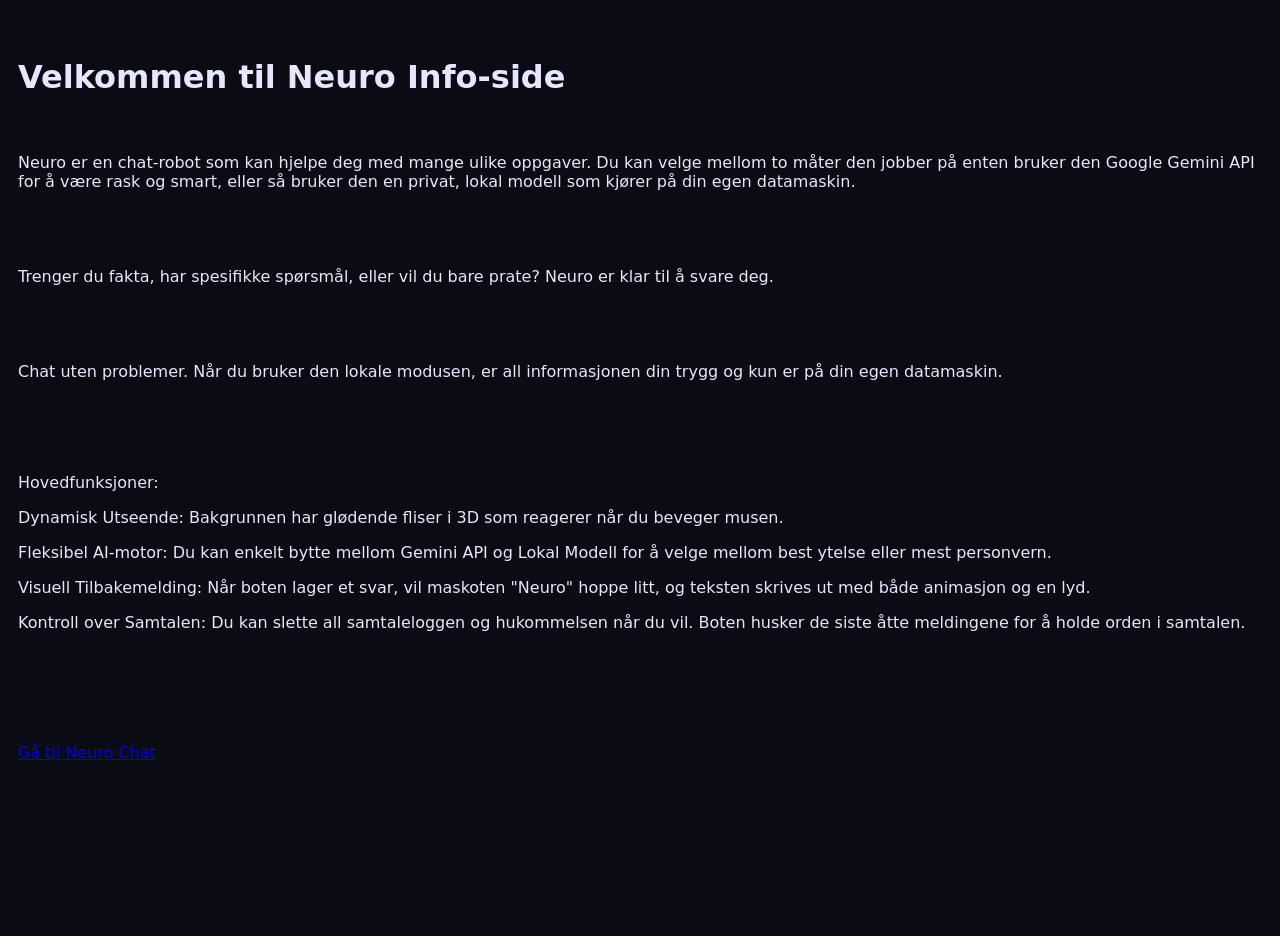
==== NeuroAIPage/Knud/Infopage.html @ 7fa0c174 "modified:   NeuroAIPage/Knud/Infopage.html 	new file:   NeuroAIPage/Knud/InfopageMagne.css" ====
<!DOCTYPE html>
<html lang="en">
<head>
    <meta charset="UTF-8">
    <meta name="viewport" content="width=device-width, initial-scale=1.0">
    <title>Neuro Info-side</title>
    <link rel="stylesheet" href="Infopage.css"> <!-- Alternative availible, made by Magne(Alt) -->
</head>
<body>
    
    <h1>
Velkommen til Neuro Info-side
    </h1>
    <p>
Neuro er en chat-robot som kan hjelpe deg med mange ulike oppgaver. Du kan velge mellom to måter den jobber på enten bruker den Google Gemini API for å være rask og smart, eller så bruker den en privat, lokal modell som kjører på din egen datamaskin. <br><br><br><br><br>
Trenger du fakta, har spesifikke spørsmål, eller vil du bare prate? Neuro er klar til å svare deg. <br><br><br><br><br>
Chat uten problemer. Når du bruker den lokale modusen, er all informasjonen din trygg og kun er på din egen datamaskin. <br><br><br><br><br>
</p>
<p>
Hovedfunksjoner:
</p>
<p>
Dynamisk Utseende: Bakgrunnen har glødende fliser i 3D som reagerer når du beveger musen.    
<p> 
Fleksibel AI-motor: Du kan enkelt bytte mellom Gemini API og Lokal Modell for å velge mellom best ytelse eller mest personvern.    
</p>
<p> 
Visuell Tilbakemelding: Når boten lager et svar, vil maskoten "Neuro" hoppe litt, og teksten skrives ut med både animasjon og en lyd.    
</p>
<p>
Kontroll over Samtalen: Du kan slette all samtaleloggen og hukommelsen når du vil. Boten husker de siste åtte meldingene for å holde orden i samtalen.
</p>  
<br><br><br><br><br>
<a href="../Main/Neuro.html" class="cta-button">Gå til Neuro Chat</a> 
</div>
    
</body>
</html>
---- NeuroAIPage/Knud/Infopage.css ----
div {
  width: 300px;
  margin: auto;
  /* Color variables - reusable colors for the whole page */
}
:root { /* acts as system variable's path, providing global color definitions. in short, it's defining colors to be used throughout the CSS */
  --bg: #0b0b14;
  --panel: #12121b;
  --pink: hwb(324 30% 0%);
  --accent: rgba(255, 77, 184, 0.12);
  --text: #e6e6ff;
}
html, body {
  height: 100%;
  margin: 0;
  font-family: Inter, ui-sans-serif, system-ui, -apple-system, "Segoe UI", Roboto, "Helvetica Neue", Arial;
}

/* Main page background */
body {
  /* Bruker flat farge uten gradient for å fjerne "shading" */
  background: var(--bg); 
  color: var(--text);
  align-items: center;
  justify-content: center;
  padding: 18px;

}
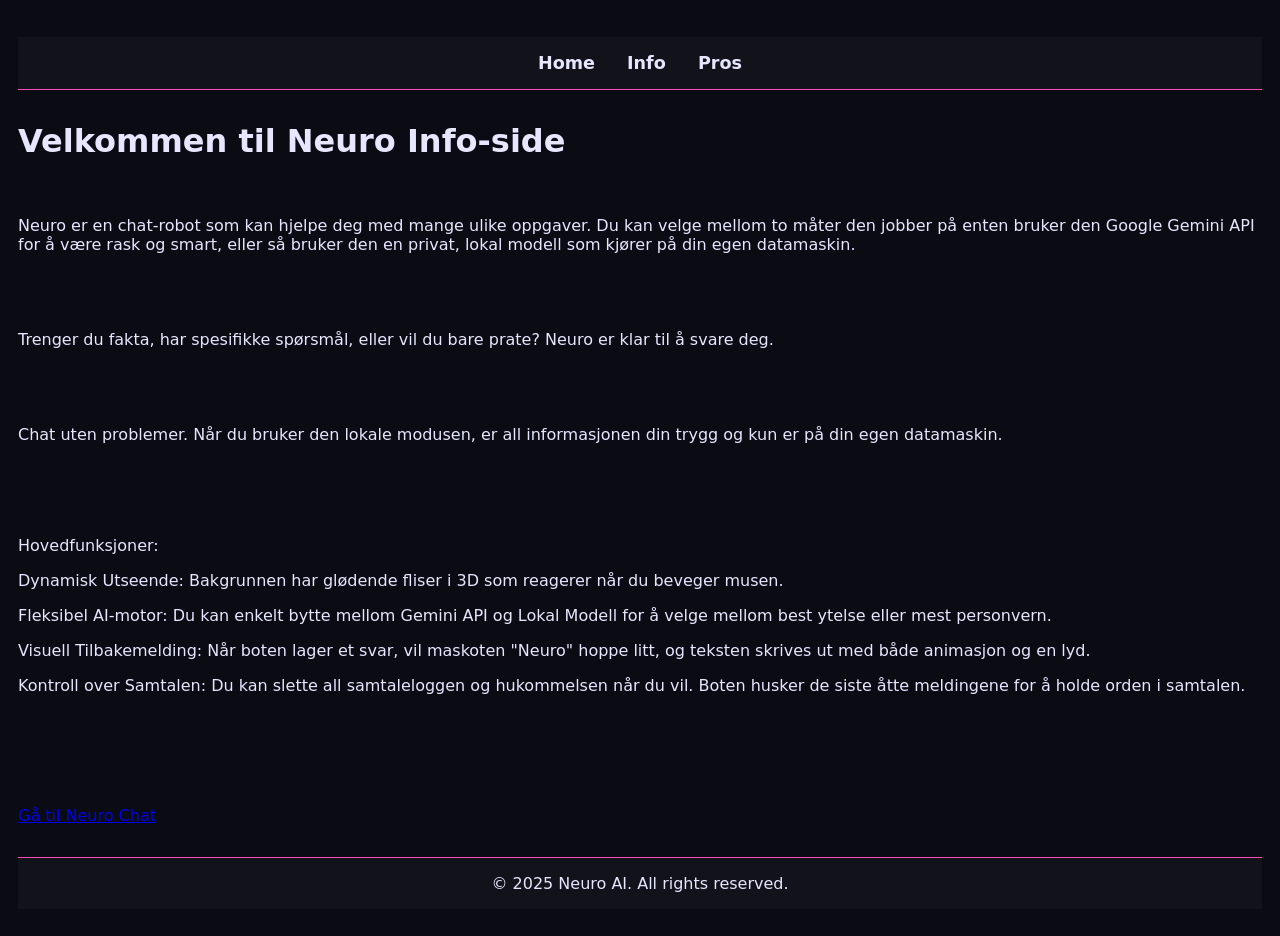
==== commit ff299119: "idk" ====
--- a/NeuroAIPage/Knud/Infopage.html
+++ b/NeuroAIPage/Knud/Infopage.html
@@ -7,8 +7,13 @@
     <link rel="stylesheet" href="Infopage.css"> <!-- Alternative availible, made by Magne(Alt) -->
 </head>
 <body>
-    
-    <h1>
+    <nav>
+        <a href="../Main/Neuro.html">Home</a>
+        <a href="Infopage.html">Info</a>
+        <a href="../Torstein/Pros.html">Pros</a>
+    </nav>
+    
+    <h1>
 Velkommen til Neuro Info-side
     </h1>
     <p>
@@ -33,6 +38,10 @@
 <br><br><br><br><br>
 <a href="../Main/Neuro.html" class="cta-button">Gå til Neuro Chat</a> 
 </div>
+
+    <footer>
+        &copy; 2025 Neuro AI. All rights reserved.
+    </footer>
     
 </body>
 </html>
--- a/NeuroAIPage/Knud/Infopage.css
+++ b/NeuroAIPage/Knud/Infopage.css
@@ -36,3 +36,37 @@
 
 
 
+
+/* Navigation Bar */
+nav {
+  background-color: var(--panel);
+  padding: 1rem;
+  display: flex;
+  justify-content: center;
+  gap: 2rem;
+  margin-bottom: 2rem;
+  border-bottom: 1px solid var(--pink);
+}
+
+nav a {
+  color: var(--text);
+  text-decoration: none;
+  font-weight: bold;
+  font-size: 1.1rem;
+  transition: color 0.3s;
+}
+
+nav a:hover {
+  color: var(--pink);
+}
+
+/* Footer */
+footer {
+  background-color: var(--panel);
+  padding: 1rem;
+  text-align: center;
+  margin-top: 2rem;
+  border-top: 1px solid var(--pink);
+  color: var(--text);
+}
+
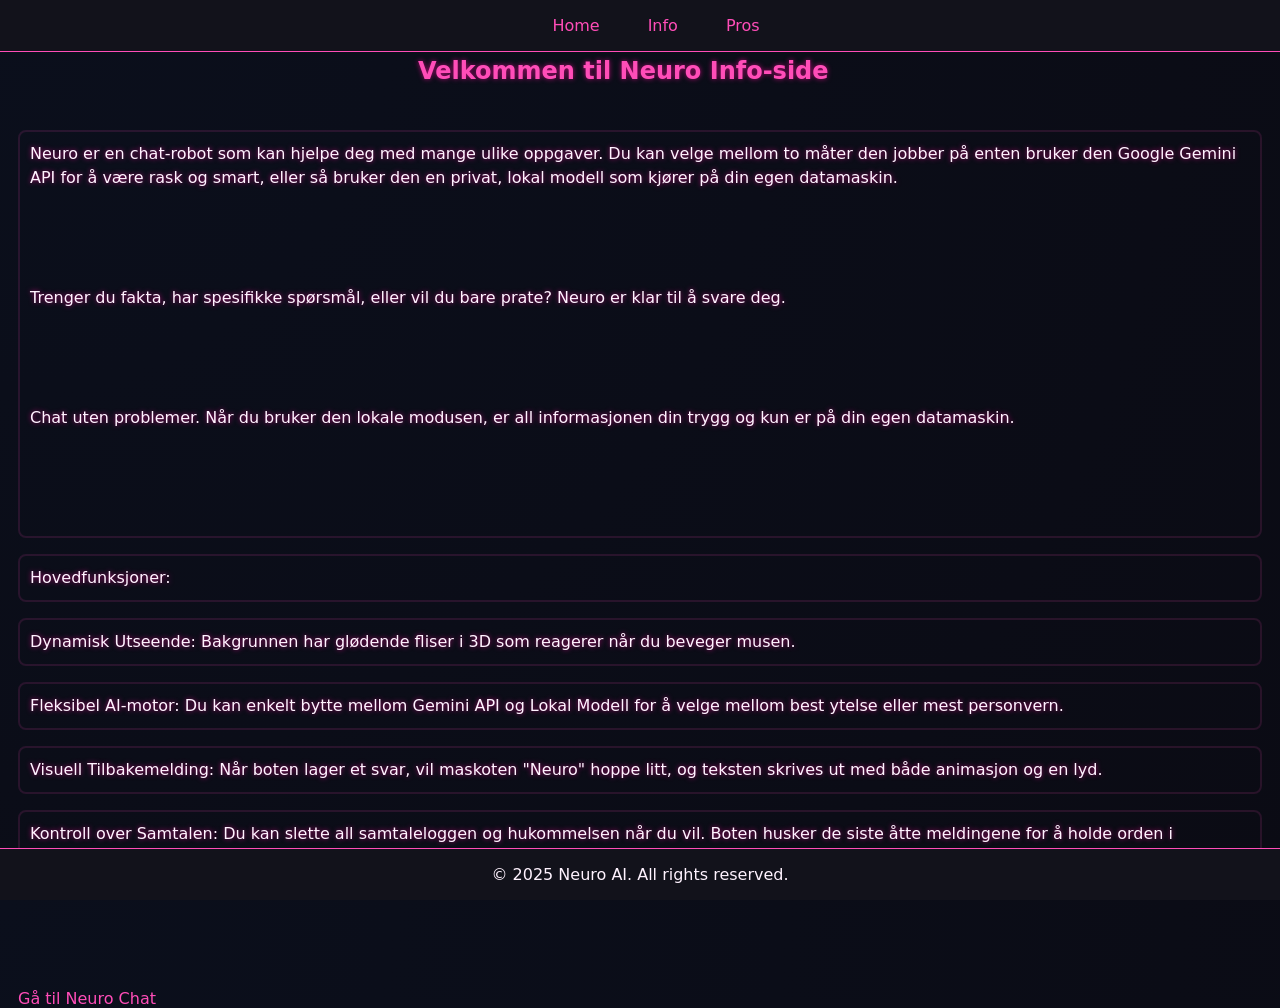
==== commit 674cd2c1: "modified:   NeuroAIPage/Knud/InfopageMagne.css" ====
--- a/NeuroAIPage/Knud/Infopage.html
+++ b/NeuroAIPage/Knud/Infopage.html
@@ -4,7 +4,7 @@
     <meta charset="UTF-8">
     <meta name="viewport" content="width=device-width, initial-scale=1.0">
     <title>Neuro Info-side</title>
-    <link rel="stylesheet" href="Infopage.css"> <!-- Alternative availible, made by Magne(Alt) -->
+    <link rel="stylesheet" href="InfopageMagne.css"> <!-- Alternative availible, made by Magne(Alt) -->
 </head>
 <body>
     <nav>
--- a/NeuroAIPage/Knud/InfopageMagne.css
+++ b/NeuroAIPage/Knud/InfopageMagne.css
@@ -0,0 +1,101 @@
+/* This is a seperate css file because I was physically pained to see the previous design */
+
+
+:root { /* similar to styles.css for Neuro.html. */
+    --bg: radial-gradient(circle at top left, #0b0f1c, #0b0b14);
+    --panel: #12121b;
+    --pink: hwb(324 30% 0%);
+    --accent: rgba(255, 77, 184, 0.12);
+    --text: #fff3ff;
+}
+
+
+nav {
+  background-color: var(--panel);
+  padding: 1rem;
+  display: flex;
+  justify-content: center;
+  gap: 3rem;
+  margin-bottom: 2rem;
+  border-bottom: 1px solid var(--pink);
+  width: 100vw;
+    position: fixed;
+    top: 0;
+    left: 0;
+    pointer-events: auto;
+}
+
+
+h1 {
+    text-align: center;
+    color: var(--pink);
+    font-size: 24px;
+    margin-top: 20px;
+    margin-bottom: 10px;
+    text-shadow : 0 0 5px rgba(255, 11, 157, 0.672); /* subtle glow effect */
+}
+
+
+html, body {
+  height: 100%;
+  margin: 0;
+  font-family: Inter, ui-sans-serif, system-ui, -apple-system, "Segoe UI", Roboto, "Helvetica Neue", Arial;
+}
+
+body {
+  /* Bruker flat farge uten gradient for å fjerne "shading" */
+  background: var(--bg); 
+  color: var(--text);
+  align-items: center;
+  justify-content: center;
+  padding: 18px;
+
+}
+
+p {
+    font-size: 16px;
+    line-height: 1.5;
+    margin-bottom: 12px;
+    pointer-events: auto;
+    background-color: var(--bg);
+    padding: 10px;
+    border-radius: 8px;
+    border: 2px solid var(--accent);
+    color: var(--text);
+    text-shadow : 0 0 5px rgba(255, 11, 157, 0.672); /* subtle glow effect */
+}
+
+a {
+    color: var(--pink);
+    text-decoration: none;
+}
+
+a:hover {
+    text-decoration: underline;
+}
+
+ul {
+    list-style-type: disc;
+    padding-left: 20px;
+}
+
+li {
+    margin-bottom: 8px;
+}
+
+/* footer styling */
+footer {
+  background-color: var(--panel);
+  text-align: center;
+  margin-top: 2rem;
+  border-top: 1px solid var(--pink);
+  color: var(--text);
+  width: 100vw;
+    padding: 1rem 0;
+    position: fixed;
+    bottom: 0;
+    left: 0;
+    pointer-events: auto;
+    
+}
+
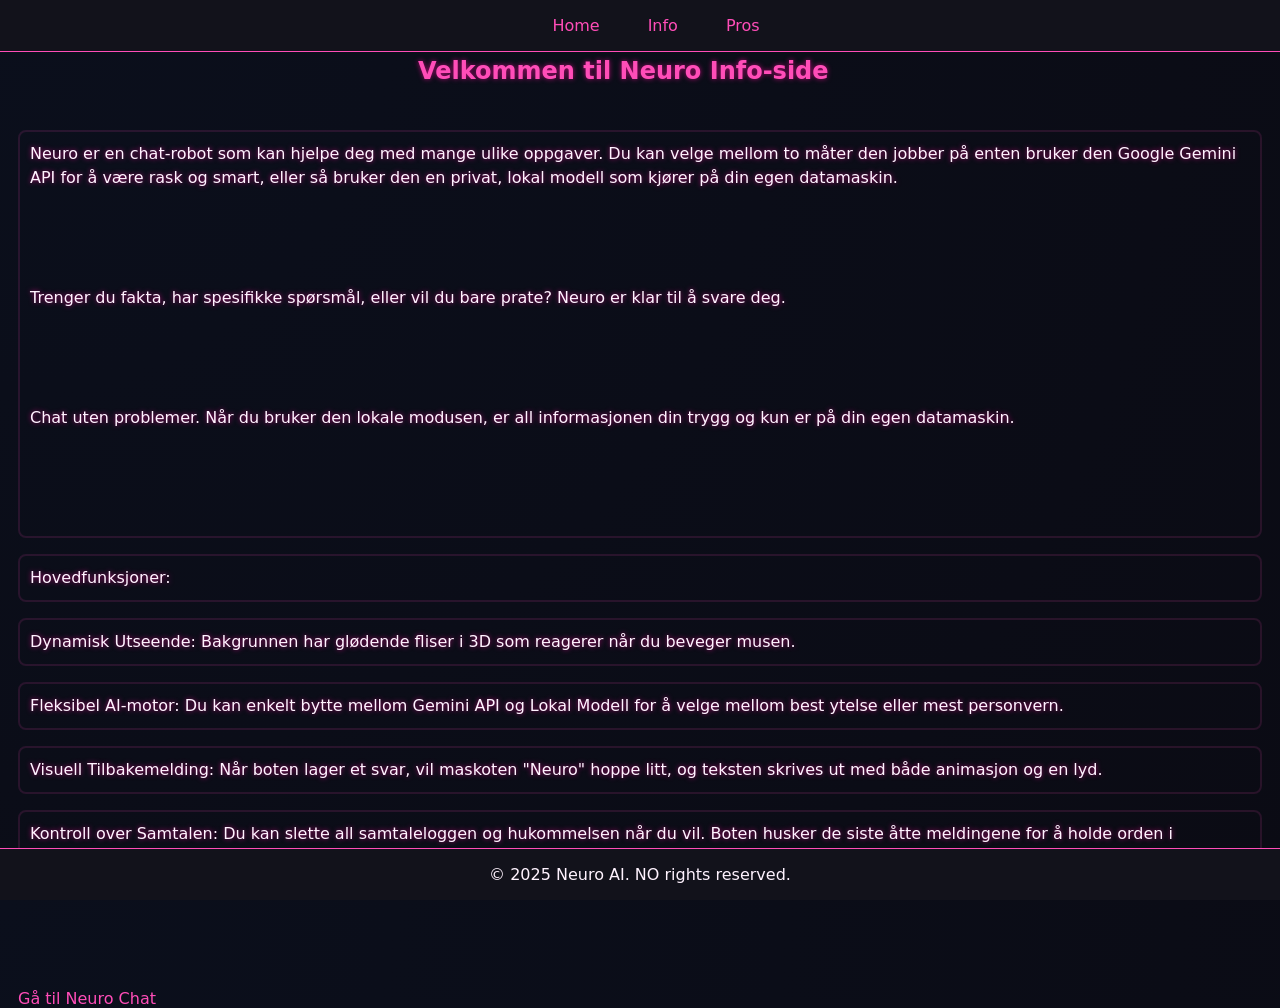
==== commit 0253e991: "bur" ====
--- a/NeuroAIPage/Knud/Infopage.html
+++ b/NeuroAIPage/Knud/Infopage.html
@@ -7,6 +7,8 @@
     <link rel="stylesheet" href="InfopageMagne.css"> <!-- Alternative availible, made by Magne(Alt) -->
 </head>
 <body>
+
+    <!-- Nav added by Kristian -->
     <nav>
         <a href="../Main/Neuro.html">Home</a>
         <a href="Infopage.html">Info</a>
@@ -39,8 +41,10 @@
 <a href="../Main/Neuro.html" class="cta-button">Gå til Neuro Chat</a> 
 </div>
 
+
+<!-- Footer added by Kristian -->
     <footer>
-        &copy; 2025 Neuro AI. All rights reserved.
+        &copy; 2025 Neuro AI. NO rights reserved.
     </footer>
     
 </body>
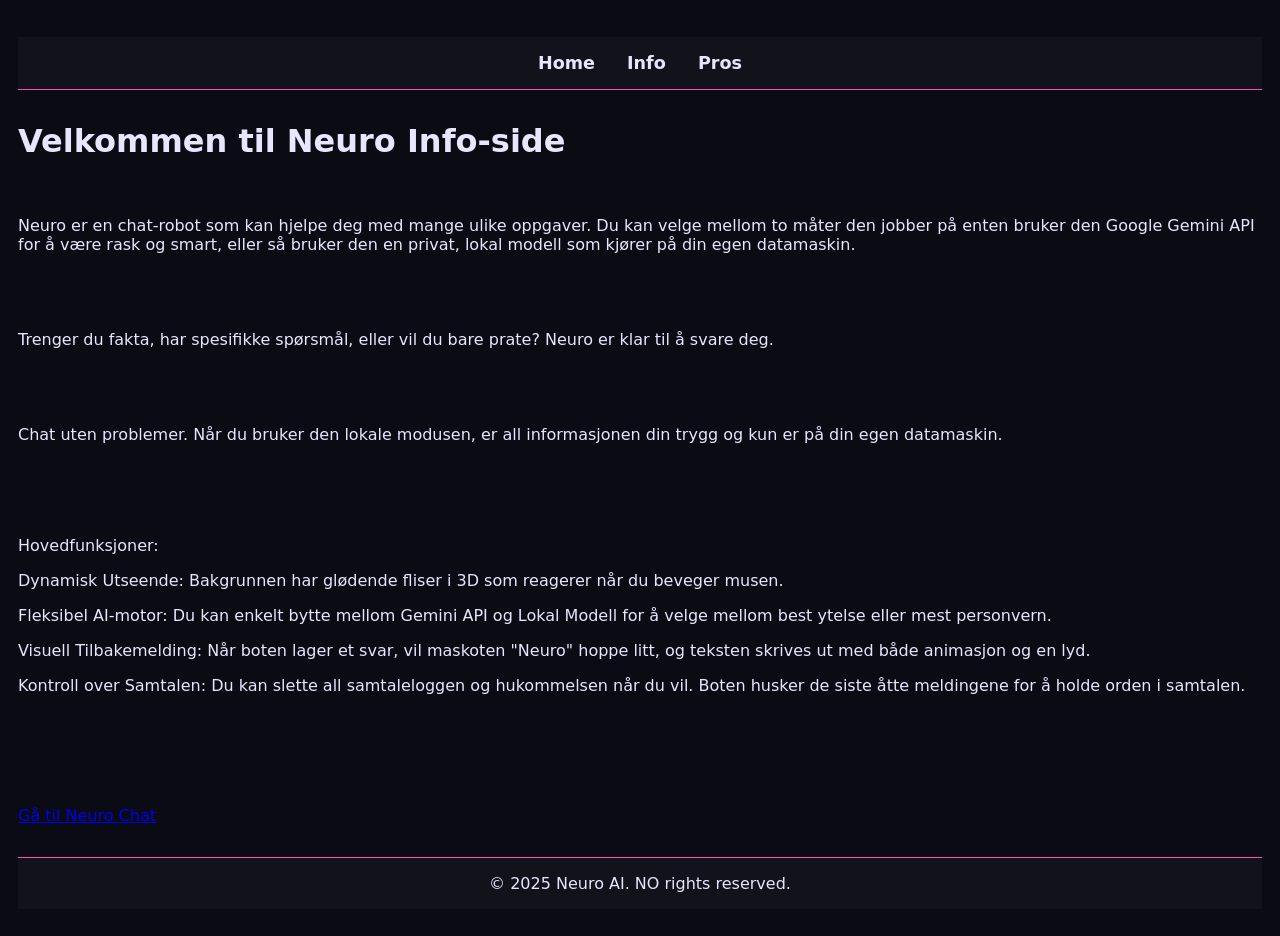
==== commit 5b318528: "di" ====
--- a/NeuroAIPage/Knud/Infopage.html
+++ b/NeuroAIPage/Knud/Infopage.html
@@ -4,7 +4,8 @@
     <meta charset="UTF-8">
     <meta name="viewport" content="width=device-width, initial-scale=1.0">
     <title>Neuro Info-side</title>
-    <link rel="stylesheet" href="InfopageMagne.css"> <!-- Alternative availible, made by Magne(Alt) -->
+    <link rel="stylesheet" href="Infopage.css">
+    <!--  <link rel="stylesheet" href="InfopageMagne.css"> --> <!-- Alternative availible, made by Magne(Alt) -->
 </head>
 <body>
 
--- a/NeuroAIPage/Knud/Infopage.css
+++ b/NeuroAIPage/Knud/Infopage.css
@@ -0,0 +1,72 @@
+
+
+div {
+  width: 300px;
+  margin: auto;
+  /* Color variables - reusable colors for the whole page */
+}
+:root { /* acts as system variable's path, providing global color definitions. in short, it's defining colors to be used throughout the CSS */
+  --bg: #0b0b14;
+  --panel: #12121b;
+  --pink: hwb(324 30% 0%);
+  --accent: rgba(255, 77, 184, 0.12);
+  --text: #e6e6ff;
+}
+html, body {
+  height: 100%;
+  margin: 0;
+  font-family: Inter, ui-sans-serif, system-ui, -apple-system, "Segoe UI", Roboto, "Helvetica Neue", Arial;
+}
+
+/* Main page background */
+body {
+  /* Bruker flat farge uten gradient for å fjerne "shading" */
+  background: var(--bg); 
+  color: var(--text);
+  align-items: center;
+  justify-content: center;
+  padding: 18px;
+
+}
+
+
+  
+
+
+
+
+/* All bellow is added by Kristian, nav and footer styling */
+
+/* Navigation Bar */
+nav {
+  background-color: var(--panel);
+  padding: 1rem;
+  display: flex;
+  justify-content: center;
+  gap: 2rem;
+  margin-bottom: 2rem;
+  border-bottom: 1px solid var(--pink);
+}
+
+nav a {
+  color: var(--text);
+  text-decoration: none;
+  font-weight: bold;
+  font-size: 1.1rem;
+  transition: color 0.3s;
+}
+
+nav a:hover {
+  color: var(--pink);
+}
+
+/* Footer */
+footer {
+  background-color: var(--panel);
+  padding: 1rem;
+  text-align: center;
+  margin-top: 2rem;
+  border-top: 1px solid var(--pink);
+  color: var(--text);
+}
+
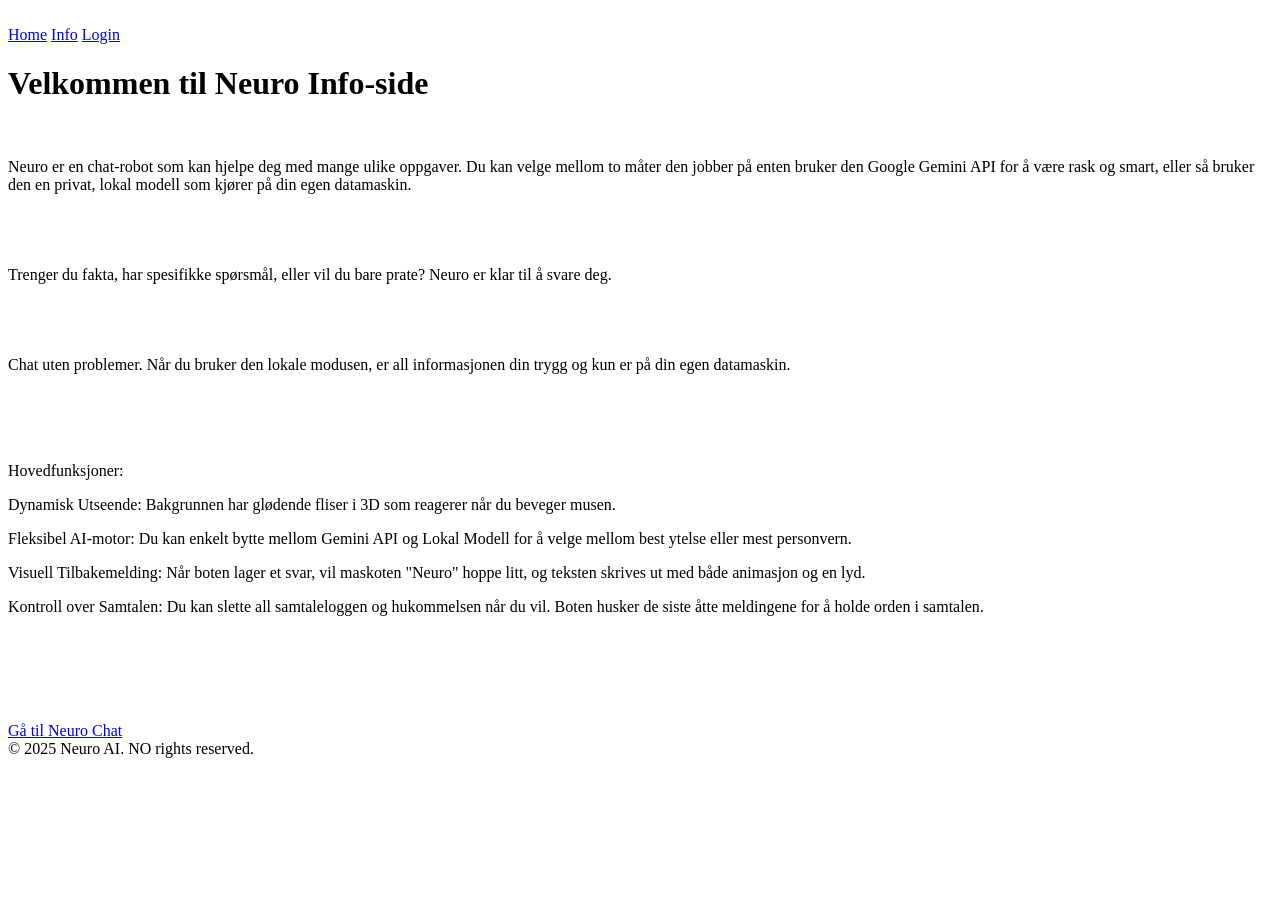
==== commit bba483c5: "Fixed styling and linking" ====
--- a/NeuroAIPage/Knud/Infopage.html
+++ b/NeuroAIPage/Knud/Infopage.html
@@ -4,16 +4,16 @@
     <meta charset="UTF-8">
     <meta name="viewport" content="width=device-width, initial-scale=1.0">
     <title>Neuro Info-side</title>
-    <link rel="stylesheet" href="Infopage.css">
+    <link rel="stylesheet" href="/Knud/InfopageMagne.css">
     <!--  <link rel="stylesheet" href="InfopageMagne.css"> --> <!-- Alternative availible, made by Magne(Alt) -->
 </head>
 <body>
 
     <!-- Nav added by Kristian -->
     <nav>
-        <a href="../Main/Neuro.html">Home</a>
-        <a href="Infopage.html">Info</a>
-        <a href="../Torstein/Pros.html">Pros</a>
+        <a href="/Main/Neuro.html">Home</a>
+        <a href="/Knud/Infopage.html">Info</a>
+        <a href="/Torstein/Pros.html">Login</a>
     </nav>
     
     <h1>
@@ -39,7 +39,7 @@
 Kontroll over Samtalen: Du kan slette all samtaleloggen og hukommelsen når du vil. Boten husker de siste åtte meldingene for å holde orden i samtalen.
 </p>  
 <br><br><br><br><br>
-<a href="../Main/Neuro.html" class="cta-button">Gå til Neuro Chat</a> 
+<a href="/Main/Neuro.html" class="cta-button" id="GoToAI">Gå til Neuro Chat</a> 
 </div>
 
 
--- a/NeuroAIPage/Knud/InfopageMagne.css
+++ b/NeuroAIPage/Knud/InfopageMagne.css
@@ -9,21 +9,6 @@
     --text: #fff3ff;
 }
 
-
-nav {
-  background-color: var(--panel);
-  padding: 1rem;
-  display: flex;
-  justify-content: center;
-  gap: 3rem;
-  margin-bottom: 2rem;
-  border-bottom: 1px solid var(--pink);
-  width: 100vw;
-    position: fixed;
-    top: 0;
-    left: 0;
-    pointer-events: auto;
-}
 
 
 h1 {
@@ -83,19 +68,62 @@
     margin-bottom: 8px;
 }
 
-/* footer styling */
+#GoToAI {
+    display: inline-block;
+    margin: 20px auto ;
+    padding: 12px 24px;
+    background-color: var(--pink);
+    color: var(--text);
+    border: none;
+    border-radius: 8px;
+    text-align: center;
+    font-size: 18px;
+    text-decoration: none;
+    box-shadow: 0 4px 15px rgba(255, 77, 184, 0.4);
+    transition: background-color 0.3s, box-shadow 0.3s;
+    margin-bottom : 80px;
+
+}
+
+/* Navigation Bar */
+nav {
+    padding: 1rem;
+    display: flex;
+    justify-content: center;
+    gap: 2rem;
+    margin-bottom: 2rem;
+    background: radial-gradient(circle, #1a1a2e,#0b0f1b );
+    border-bottom: #ff4db8 1px solid;
+    width: 100vw;
+    position: fixed;
+    top: 0;
+    left: 0;
+}
+
+nav a {
+    color: #ffffff;
+    text-decoration: none;
+    font-family: 'Courier New', Courier, monospace;
+    font-weight: bold;
+    font-size: 1.1rem;
+    transition: color 0.3s;
+}
+
+nav a:hover {
+    color: #ff4db8;
+}
+
+/* Footer */
 footer {
-  background-color: var(--panel);
-  text-align: center;
-  margin-top: 2rem;
-  border-top: 1px solid var(--pink);
-  color: var(--text);
-  width: 100vw;
-    padding: 1rem 0;
+    padding: 1rem;
+    text-align: center;
+    margin-top: 2rem;
+    color: #ffffff;
+    border-top:#ff4db8 1px solid;
+    font-family: 'Courier New', Courier, monospace;
+    background-color: #0b0b14;
+    width: 100vw;
     position: fixed;
     bottom: 0;
     left: 0;
-    pointer-events: auto;
-    
 }
-
